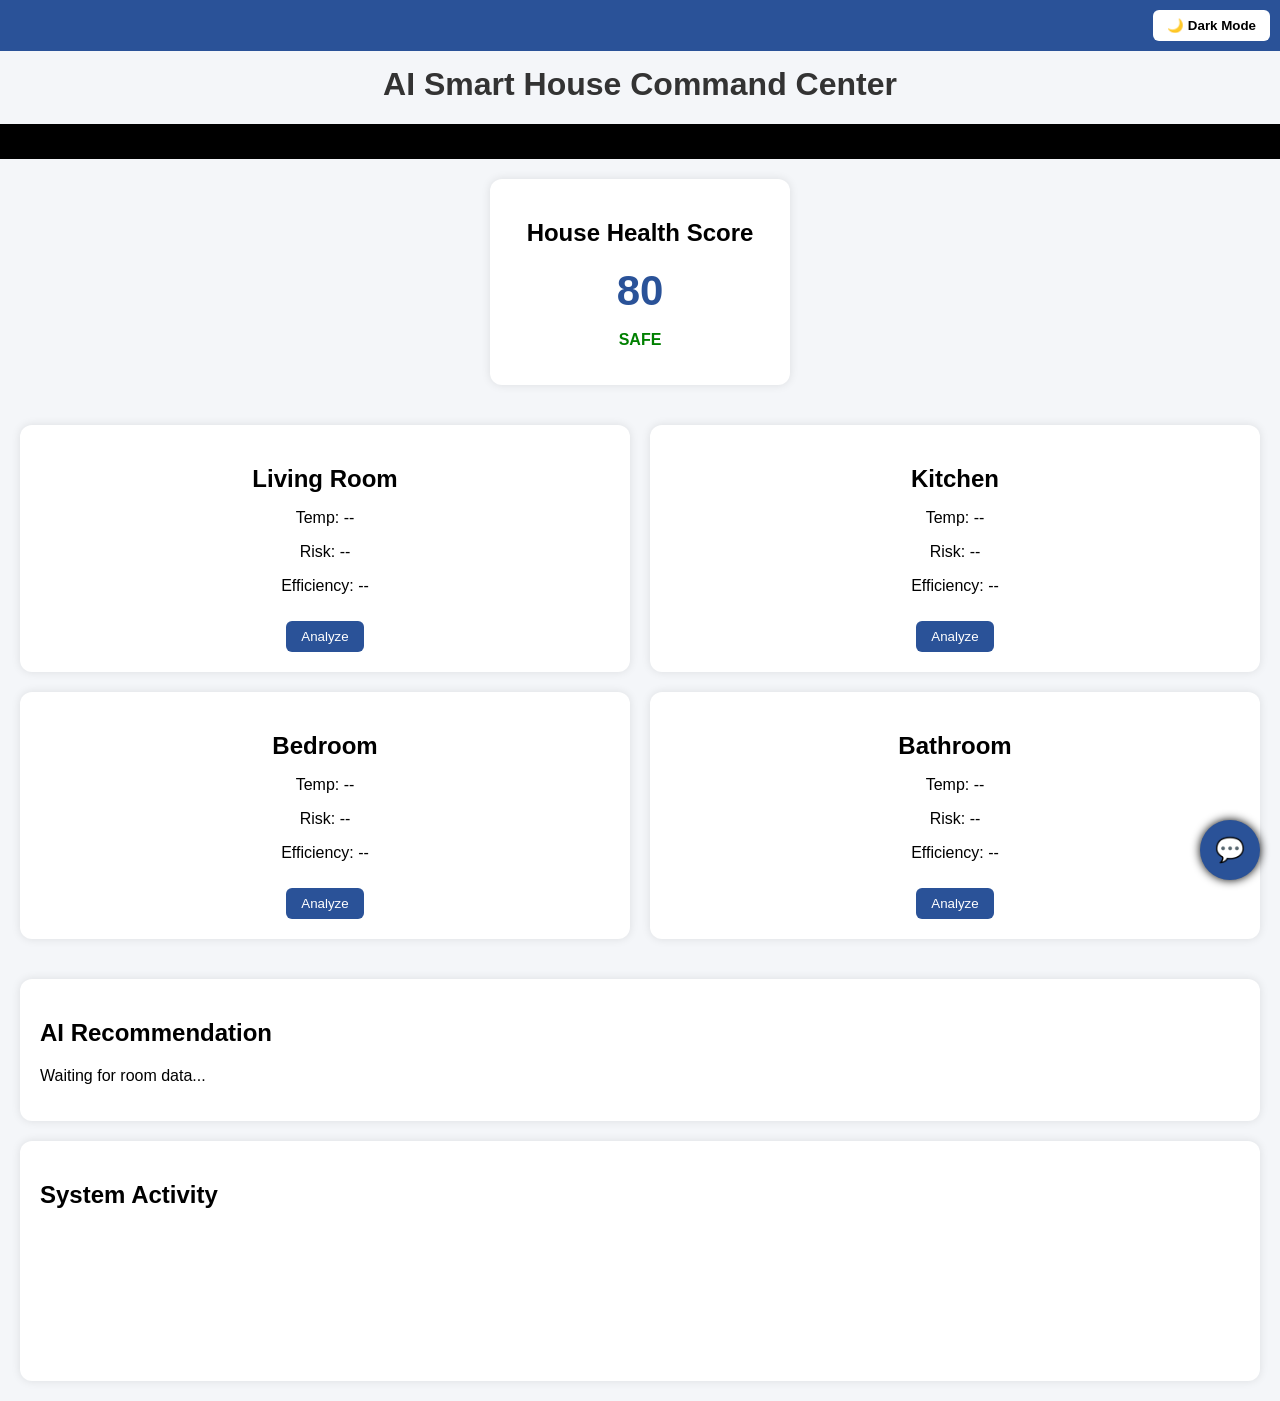
==== dashboard.html @ 417009b6 "Add files via upload" ====
<!DOCTYPE html>
<html>

<head>

<title>AI Smart House Command Center</title>

<link rel="stylesheet" href="style.css">

</head>

<body>



<!-- MENU -->

<div class="menu">

<button onclick="toggleDarkMode()">
🌙 Dark Mode
</button>

</div>



<h1>
AI Smart House Command Center
</h1>



<!-- ALERT TICKER -->

<div class="alertBar">

<span id="alertTicker">

🚨 System Ready — Monitoring Rooms...

</span>

</div>



<!-- HEALTH SCORE -->

<div class="healthScoreBox">

<h2>House Health Score</h2>

<div id="healthScore">
80
</div>

<p id="healthStatus">
SAFE
</p>

</div>



<!-- ROOM GRID -->

<div class="roomGrid">

<div class="roomCard" id="livingCard">

<h2>Living Room</h2>

<p id="livingTemp">Temp: --</p>
<p id="livingRisk">Risk: --</p>
<p id="livingEff">Efficiency: --</p>

<button onclick="openRoom('living')">
Analyze
</button>

</div>



<div class="roomCard" id="kitchenCard">

<h2>Kitchen</h2>

<p id="kitchenTemp">Temp: --</p>
<p id="kitchenRisk">Risk: --</p>
<p id="kitchenEff">Efficiency: --</p>

<button onclick="openRoom('kitchen')">
Analyze
</button>

</div>



<div class="roomCard" id="bedroomCard">

<h2>Bedroom</h2>

<p id="bedroomTemp">Temp: --</p>
<p id="bedroomRisk">Risk: --</p>
<p id="bedroomEff">Efficiency: --</p>

<button onclick="openRoom('bedroom')">
Analyze
</button>

</div>



<div class="roomCard" id="bathroomCard">

<h2>Bathroom</h2>

<p id="bathroomTemp">Temp: --</p>
<p id="bathroomRisk">Risk: --</p>
<p id="bathroomEff">Efficiency: --</p>

<button onclick="openRoom('bathroom')">
Analyze
</button>

</div>

</div>



<!-- AI PANEL -->

<div class="aiPanel">

<h2>AI Recommendation</h2>

<p id="suggestion">

Waiting for room data...

</p>

</div>



<!-- ACTIVITY -->

<div class="activityPanel">

<h2>System Activity</h2>

<div id="activityLog"></div>

</div>



<!-- DATA POPUP -->

<div class="popup" id="dataPopup">

<div class="popupContent">

<h2 id="roomTitle">
Room Analysis
</h2>

<label>Temperature:</label>
<input id="temperature" type="number">

<label>People Count:</label>
<input id="people" type="number">

<label>Electricity Usage:</label>
<input id="electricity" type="number">

<button onclick="submitData()">
Run AI Analysis
</button>

<button onclick="closeDataPopup()">
Close
</button>

</div>

</div>



<!-- ALERT POPUP -->

<div class="popup" id="popupBox">

<div class="popupContent">

<h2 id="popupTitle">
Alert
</h2>

<p id="popupMessage"></p>

<button onclick="closePopup()">
OK
</button>

</div>

</div>



<!-- CHAT BUTTON -->

<div id="chatButton" onclick="toggleChat()">
💬
</div>



<!-- CHAT WINDOW -->

<div id="chatWindow">

<div id="chatHeader">

AI Assistant 🤖

<button onclick="toggleChat()">
✖
</button>

</div>



<div id="chatMessages">

<p class="botMsg">

Hello! Ask me about temperature, electricity or safety.

</p>

</div>



<div id="chatInputArea">

<input
id="chatInput"
type="text"
placeholder="Ask AI..."
onkeydown="handleChatEnter(event)">

<button onclick="sendMessage()">
Send
</button>

</div>

</div>



<script src="dashboard.js"></script>

</body>

</html>
---- style.css ----
/* ===============================
GLOBAL SETTINGS
=============================== */

body {

margin: 0;

font-family: Arial, Helvetica, sans-serif;

background: #f4f6f9;

transition: 0.3s;

}



/* ===============================
MENU BAR
=============================== */

.menu {

display: flex;

justify-content: flex-end;

gap: 10px;

padding: 10px;

background: #2a5298;

}

.menu button {

padding: 8px 14px;

border: none;

background: white;

border-radius: 6px;

cursor: pointer;

font-weight: bold;

transition: 0.2s;

}

.menu button:hover {

background: #ddd;

}



/* ===============================
HEADER
=============================== */

h1 {

text-align: center;

margin-top: 15px;

color: #333;

}



/* ===============================
ALERT TICKER
=============================== */

.alertBar {

width: 100%;

overflow: hidden;

background: black;

color: yellow;

white-space: nowrap;

font-weight: bold;

padding: 8px 0;

}

#alertTicker {

display: inline-block;

padding-left: 100%;

animation: scrollText 15s linear infinite;

}

@keyframes scrollText {

0% {

transform: translateX(0);

}

100% {

transform: translateX(-100%);

}

}



/* ===============================
HEALTH SCORE
=============================== */

.healthScoreBox {

background: white;

width: 260px;

margin: 20px auto;

padding: 20px;

border-radius: 12px;

text-align: center;

box-shadow: 0 0 10px rgba(0,0,0,0.1);

}

#healthScore {

font-size: 42px;

font-weight: bold;

color: #2a5298;

}

#healthStatus {

font-weight: bold;

color: green;

}



/* ===============================
ROOM GRID
=============================== */

.roomGrid {

display: grid;

grid-template-columns: repeat(2, 1fr);

gap: 20px;

padding: 20px;

}

.roomCard {

background: white;

padding: 20px;

border-radius: 12px;

box-shadow: 0 0 10px rgba(0,0,0,0.1);

text-align: center;

transition: 0.3s;

}

.roomCard:hover {

transform: scale(1.03);

}

.roomCard h2 {

margin-bottom: 10px;

}

.roomCard button {

margin-top: 10px;

padding: 8px 15px;

background: #2a5298;

color: white;

border: none;

border-radius: 6px;

cursor: pointer;

}

.roomCard button:hover {

background: #1e3c72;

}



/* ===============================
AI PANEL
=============================== */

.aiPanel {

background: white;

margin: 20px;

padding: 20px;

border-radius: 12px;

box-shadow: 0 0 10px rgba(0,0,0,0.1);

}



/* ===============================
ACTIVITY PANEL
=============================== */

.activityPanel {

background: white;

margin: 20px;

padding: 20px;

border-radius: 12px;

box-shadow: 0 0 10px rgba(0,0,0,0.1);

height: 200px;

overflow-y: auto;

}



/* Scrollbar */

.activityPanel::-webkit-scrollbar {

width: 8px;

}

.activityPanel::-webkit-scrollbar-thumb {

background: #888;

border-radius: 10px;

}



/* ===============================
POPUP SYSTEM
=============================== */

.popup {

display: none;

position: fixed;

top: 0;

left: 0;

width: 100%;

height: 100%;

background: rgba(0,0,0,0.6);

justify-content: center;

align-items: center;

z-index: 999;

}

.popupContent {

background: white;

padding: 25px;

border-radius: 12px;

width: 320px;

text-align: center;

box-shadow: 0 0 20px black;

animation: popupZoom 0.2s ease;

}

@keyframes popupZoom {

from {

transform: scale(0.8);

opacity: 0;

}

to {

transform: scale(1);

opacity: 1;

}

}



.popupContent input {

width: 100%;

padding: 8px;

margin: 8px 0;

border-radius: 6px;

border: 1px solid #ccc;

}

.popupContent button {

margin-top: 10px;

padding: 8px 15px;

cursor: pointer;

border-radius: 6px;

border: none;

background: #2a5298;

color: white;

}

.popupContent button:hover {

background: #1e3c72;

}



/* ===============================
CHATBOT BUTTON
=============================== */

#chatButton {

position: fixed;

bottom: 20px;

right: 20px;

background: #2a5298;

color: white;

font-size: 24px;

width: 60px;

height: 60px;

border-radius: 50%;

display: flex;

justify-content: center;

align-items: center;

cursor: pointer;

box-shadow: 0 0 10px black;

z-index: 1000;

transition: 0.2s;

}

#chatButton:hover {

transform: scale(1.1);

}



/* ===============================
CHAT WINDOW
=============================== */

#chatWindow {

position: fixed;

bottom: 90px;

right: 20px;

width: 320px;

height: 420px;

background: white;

border-radius: 12px;

display: none;

flex-direction: column;

overflow: hidden;

box-shadow: 0 0 20px black;

z-index: 1000;

}



/* HEADER */

#chatHeader {

background: #2a5298;

color: white;

padding: 10px;

display: flex;

justify-content: space-between;

align-items: center;

}



/* MESSAGES */

#chatMessages {

flex: 1;

padding: 10px;

overflow-y: auto;

background: #f4f6f9;

}



/* USER MESSAGE */

.userMsg {

background: #2a5298;

color: white;

padding: 8px;

border-radius: 8px;

margin: 5px 0;

text-align: right;

}



/* BOT MESSAGE */

.botMsg {

background: #ddd;

padding: 8px;

border-radius: 8px;

margin: 5px 0;

}



/* INPUT */

#chatInputArea {

display: flex;

border-top: 1px solid #ccc;

}

#chatInput {

flex: 1;

padding: 8px;

border: none;

outline: none;

}

#chatInputArea button {

padding: 8px;

background: #2a5298;

color: white;

border: none;

cursor: pointer;

}



/* ===============================
DARK MODE
=============================== */

.darkMode {

background: #121212;

color: white;

}

.darkMode h1 {

color: white;

}

.darkMode .menu {

background: black;

}

.darkMode .roomCard {

background: #1e1e1e;

color: white;

}

.darkMode .healthScoreBox {

background: #1e1e1e;

color: white;

}

.darkMode .aiPanel,
.darkMode .activityPanel {

background: #1e1e1e;

color: white;

}

.darkMode .popupContent {

background: #1e1e1e;

color: white;

}

.darkMode #chatWindow {

background: #1e1e1e;

}

.darkMode #chatMessages {

background: #121212;

}

.darkMode .botMsg {

background: #333;

color: white;

}
/* ===============================
LOGIN PAGE BODY
=============================== */

.loginbody {

margin: 0;

height: 100vh;

display: flex;

justify-content: center;

align-items: center;

background: linear-gradient(
135deg,
#1e3c72,
#2a5298
);

font-family: Arial, Helvetica, sans-serif;

}



/* ===============================
LOGIN BOX
=============================== */

.loginBox {

background: rgba(255,255,255,0.95);

padding: 40px;

border-radius: 15px;

width: 320px;

text-align: center;

box-shadow: 0 0 25px rgba(0,0,0,0.4);

animation: fadeInLogin 0.6s ease;

}



/* ===============================
LOGIN TITLE
=============================== */

.loginBox h2 {

margin-bottom: 20px;

color: #2a5298;

}



/* ===============================
INPUT FIELDS
=============================== */

.loginBox input {

width: 100%;

padding: 10px;

margin: 10px 0;

border-radius: 8px;

border: 1px solid #ccc;

font-size: 14px;

transition: 0.2s;

}

.loginBox input:focus {

border-color: #2a5298;

outline: none;

box-shadow: 0 0 6px rgba(42,82,152,0.4);

}



/* ===============================
LOGIN BUTTON
=============================== */

.loginBox button {

width: 100%;

padding: 10px;

margin-top: 10px;

border: none;

border-radius: 8px;

background: #2a5298;

color: white;

font-size: 15px;

cursor: pointer;

transition: 0.2s;

}

.loginBox button:hover {

background: #1e3c72;

transform: scale(1.03);

}



/* ===============================
ERROR MESSAGE
=============================== */

.loginError {

color: red;

font-size: 13px;

margin-top: 10px;

}



/* ===============================
ANIMATION
=============================== */

@keyframes fadeInLogin {

from {

opacity: 0;

transform: translateY(-20px);

}

to {

opacity: 1;

transform: translateY(0);

}

}



/* ===============================
DARK MODE SUPPORT
=============================== */

.darkMode .loginBox {

background: #1e1e1e;

color: white;

}

.darkMode .loginBox input {

background: #333;

color: white;

border: 1px solid #555;

}

.darkMode .loginBox h2 {

color: #66a3ff;

}
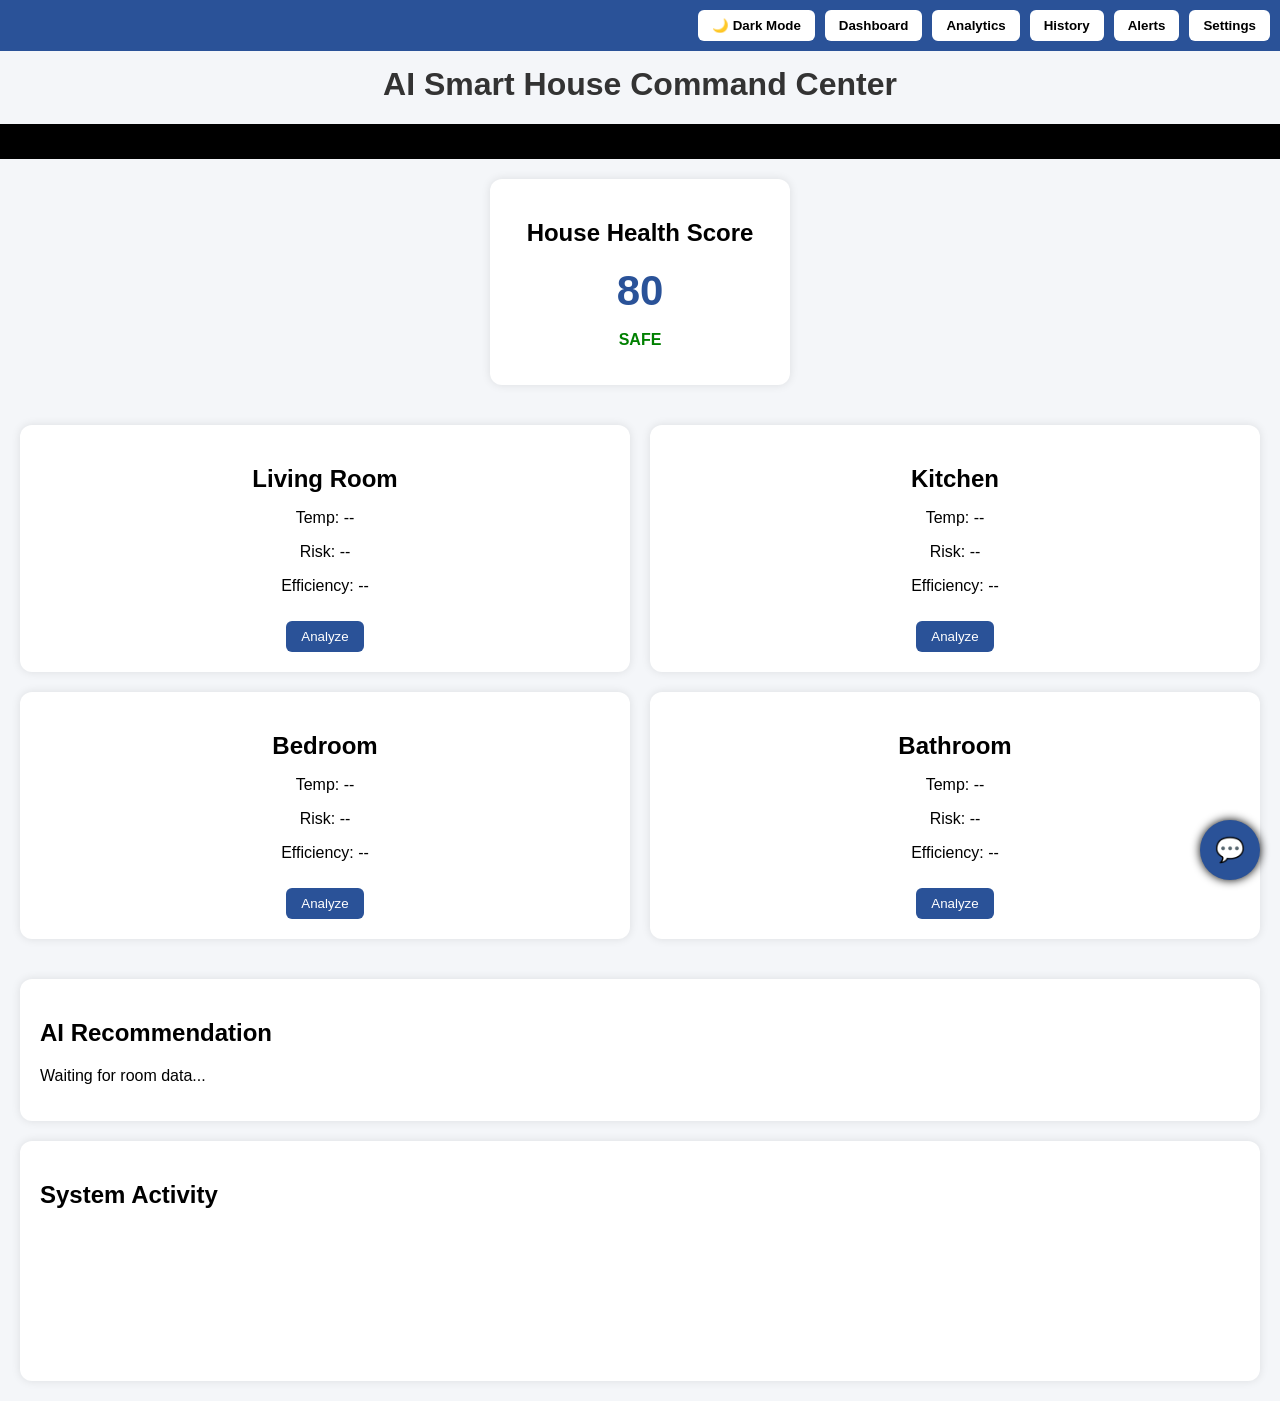
==== commit 028a2e70: "Update dashboard.html" ====
--- a/dashboard.html
+++ b/dashboard.html
@@ -20,6 +20,12 @@
 <button onclick="toggleDarkMode()">
 🌙 Dark Mode
 </button>
+
+<button onclick="goDashboard()">Dashboard</button>
+<button onclick="goAnalytics()">Analytics</button>
+<button onclick="goHistory()">History</button>
+<button onclick="goAlerts()">Alerts</button>
+<button onclick="goSettings()">Settings</button>
 
 </div>
 
@@ -271,7 +277,8 @@
 
 
 <script src="dashboard.js"></script>
+<script src="navigation.js"></script>
 
 </body>
 
-</html>+</html>
